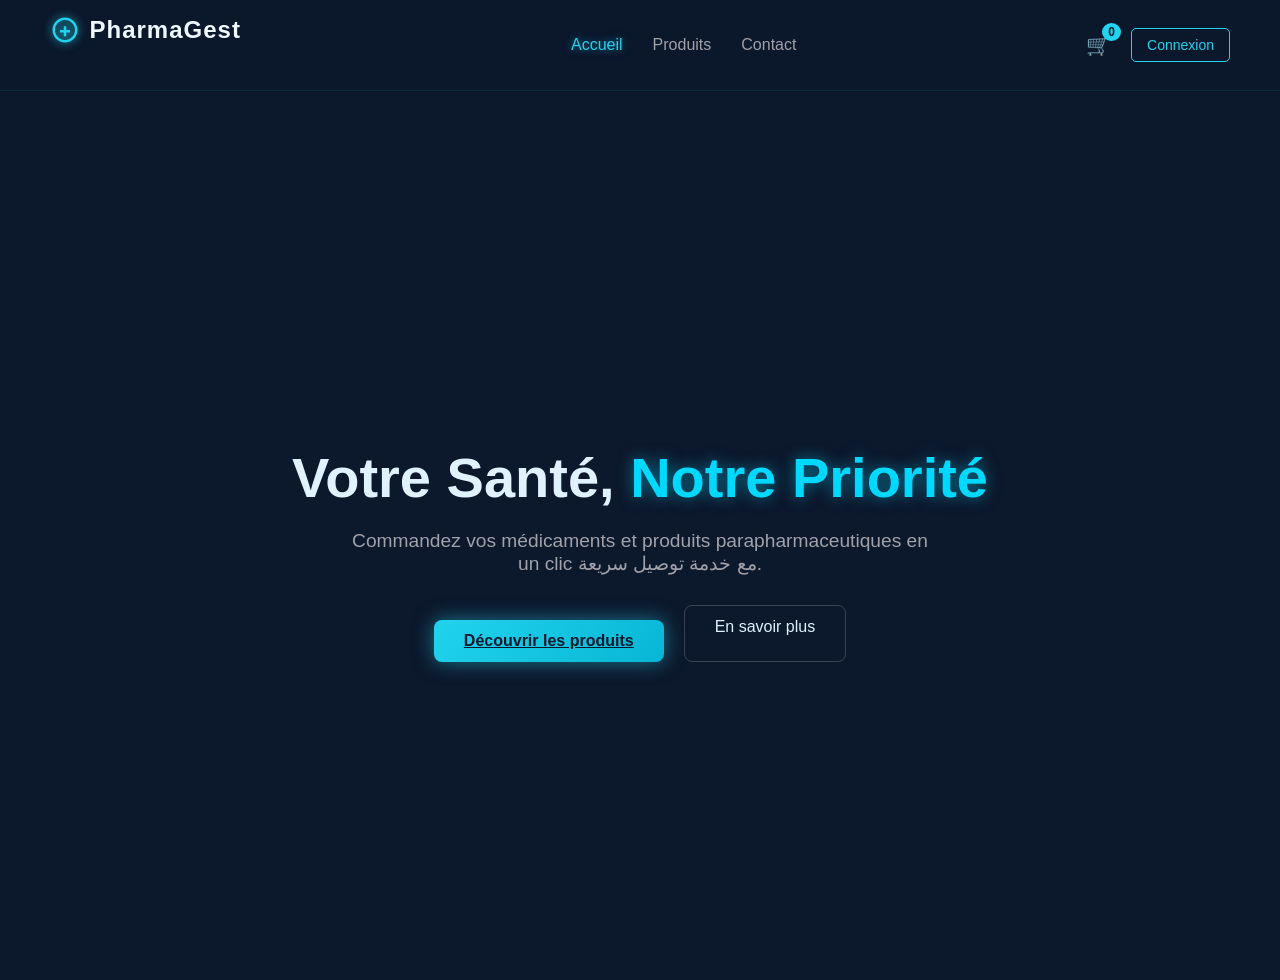
==== home.html @ 54c25d17 "first commit" ====
<!DOCTYPE html>
<html lang="fr">
<head>
    <meta charset="UTF-8">
    <meta name="viewport" content="width=device-width, initial-scale=1.0">
    <title>PharmaGest - Accueil</title>
    <link rel="stylesheet" href="style.css">
</head>
<body>

    <nav class="navbar">
        <div class="logo-container">
            <svg class="logo-icon" viewBox="0 0 24 24" fill="none" xmlns="http://www.w3.org/2000/svg">
                <path d="M12 2C6.48 2 2 6.48 2 12s4.48 10 10 10 10-4.48 10-10S17.52 2 12 2zm0 18c-4.41 0-8-3.59-8-8s3.59-8 8-8 8 3.59 8 8-3.59 8-8 8zm-1-11h2v3h3v2h-3v3h-2v-3H8v-2h3V9z" fill="currentColor"/>
            </svg>
            <span class="logo-text">PharmaGest</span>
        </div>
        <ul class="nav-links">
            <li><a href="#" class="active">Accueil</a></li>
            <li><a href="products.html">Produits</a></li>
            <li><a href="#">Contact</a></li>
        </ul>
        <div class="nav-icons">
            <a href="cart.html" class="cart-icon">🛒 <span class="cart-count">0</span></a>
            <a href="index.html" class="login-nav-btn">Connexion</a>
        </div>
    </nav>

    <section class="hero">
        <div class="hero-content">
            <h1>Votre Santé, <span class="neon-text">Notre Priorité</span></h1>
            <p>Commandez vos médicaments et produits parapharmaceutiques en un clic مع خدمة توصيل سريعة.</p>
            <div class="hero-btns">
                <a href="products.html" class="submit-btn main-btn">Découvrir les produits</a>
                <a href="#" class="secondary-btn">En savoir plus</a>
            </div>
        </div>
        </section>

</body>
</html>
---- style.css ----
body, html {
    margin: 0;
    padding: 0;
    font-family: 'Segoe UI', Tahoma, Geneva, Verdana, sans-serif;
    background-color: #0c182c; /* لون خلفية داكن مستوحى من الصورة الثانية */
    color: #e0f2fe; /* لون نص فاتح للتباين */
    display: flex;
    justify-content: center;
    align-items: center;
    min-height: 100vh;
}

/* الحاوية الرئيسية */
.container {
    max-width: 400px;
    width: 90%;
    padding: 20px;
}

/* نمط الشعار */
.logo-container {
    display: flex;
    align-items: center;
    justify-content: center;
    gap: 10px;
    margin-bottom: 30px;
}

.logo-icon {
    width: 30px;
    height: 30px;
    color: #22d3ee; /* لون سيان نيون */
    filter: drop-shadow(0 0 5px #22d3ee); /* تأثير وهج */
}

.logo-text {
    font-size: 24px;
    font-weight: bold;
    color: #f0f9ff;
    letter-spacing: 1px;
}

/* نمط بطاقة تسجيل الدخول */
.login-card {
    background-color: #111d35; /* خلفية أفتح قليلاً للبطاقة */
    padding: 30px;
    border-radius: 12px;
    box-shadow: 0 4px 6px -1px rgba(0, 0, 0, 0.3), 0 2px 4px -1px rgba(0, 0, 0, 0.2);
    border: 1px solid rgba(34, 211, 238, 0.1); /* إطار رفيع نيون */
}

h2 {
    font-size: 22px;
    margin-top: 0;
    margin-bottom: 8px;
    color: #f0f9ff;
}

.subtitle {
    font-size: 14px;
    color: #a1a1aa;
    margin-bottom: 25px;
}

/* نمط أزرار التبديل */
.toggle-container {
    background-color: rgba(255, 255, 255, 0.05);
    border-radius: 20px;
    display: flex;
    padding: 2px;
    margin-bottom: 20px;
}

.toggle-btn {
    flex: 1;
    padding: 8px;
    border: none;
    border-radius: 18px;
    background-color: transparent;
    color: #a1a1aa;
    font-size: 14px;
    cursor: pointer;
    transition: background-color 0.3s ease, color 0.3s ease;
}

.toggle-btn.active {
    background-color: #22d3ee; /* سيان نيون للزر النشط */
    color: #0c182c;
    font-weight: bold;
}

/* نمط حقول الإدخال */
.input-group {
    margin-bottom: 15px;
}

.input-group label {
    display: block;
    font-size: 12px;
    color: #e0f2fe;
    margin-bottom: 5px;
}

.input-group input {
    width: 100%;
    padding: 12px 15px;
    border-radius: 8px;
    border: 1px solid rgba(34, 211, 238, 0.1);
    background-color: rgba(255, 255, 255, 0.03);
    color: #e0f2fe;
    font-size: 14px;
    box-sizing: border-box;
}

.input-group input:focus {
    outline: none;
    border-color: #22d3ee;
    box-shadow: 0 0 8px rgba(34, 211, 238, 0.4);
}

/* نمط تسمية كلمة المرور وروابط "نسيت كلمة المرور" */
.password-label-container {
    display: flex;
    justify-content: space-between;
    align-items: center;
    margin-bottom: 5px;
}

.forgot-password, .signup-link a, .footer a {
    font-size: 12px;
    color: #22d3ee; /* سيان نيون للروابط */
    text-decoration: none;
}

.forgot-password:hover, .signup-link a:hover, .footer a:hover {
    text-decoration: underline;
}

/* نمط حقل كلمة المرور مع أيقونة العين */
.password-input-wrapper {
    position: relative;
}

.password-input-wrapper input {
    padding-right: 40px;
}

.password-toggle {
    position: absolute;
    right: 12px;
    top: 50%;
    transform: translateY(-50%);
    cursor: pointer;
    color: #a1a1aa;
}

/* نمط زر تسجيل الدخول الأساسي */
.submit-btn {
    width: 100%;
    padding: 12px;
    border: none;
    border-radius: 8px;
    background: linear-gradient(135deg, #22d3ee 0%, #06b6d4 100%); /* تدرج نيون */
    color: #0c182c;
    font-size: 16px;
    font-weight: bold;
    cursor: pointer;
    margin-top: 15px;
    transition: filter 0.3s ease;
    filter: drop-shadow(0 0 10px rgba(34, 211, 238, 0.5)); /* تأثير وهج */
}

.submit-btn:hover {
    filter: drop-shadow(0 0 15px rgba(34, 211, 238, 0.7));
}

/* نمط رابط الاشتراك */
.signup-link {
    text-align: center;
    font-size: 14px;
    color: #a1a1aa;
    margin-top: 20px;
}

.footer {
    text-align: center;
    font-size: 10px;
    color: rgba(224, 242, 254, 0.5);
    margin-top: 30px;
    line-height: 1.6;
}
/* تنسيق إضافي لصفحة التسجيل */
.signup-container {
    max-width: 500px; /* جعل البطاقة أعرض قليلاً لأن الحقول أكثر */
    padding: 10px;
}

/* لجعل الاسم واللقب في سطر واحد */
.input-row {
    display: flex;
    gap: 15px;
    margin-bottom: 0;
}

.input-row .input-group {
    flex: 1;
}

/* نص صغير تحت حقل كلمة المرور */
.helper-text {
    font-size: 11px;
    color: rgba(161, 161, 170, 0.7);
    margin-top: 4px;
    display: block;
}

/* تحسين استجابة الموبايل */
@media (max-width: 480px) {
    .input-row {
        flex-direction: column;
        gap: 0;
    }
}
/* --- Navbar Styles --- */
.navbar {
    position: fixed;
    top: 0;
    width: 100%;
    padding: 15px 50px;
    display: flex;
    justify-content: space-between;
    align-items: center;
    background: rgba(12, 24, 44, 0.95);
    backdrop-filter: blur(10px);
    border-bottom: 1px solid rgba(34, 211, 238, 0.1);
    z-index: 1000;
    box-sizing: border-box;
}

.nav-links {
    list-style: none;
    display: flex;
    gap: 30px;
}

.nav-links a {
    text-decoration: none;
    color: #a1a1aa;
    font-weight: 500;
    transition: 0.3s;
}

.nav-links a:hover, .nav-links a.active {
    color: #22d3ee;
    text-shadow: 0 0 8px rgba(34, 211, 238, 0.6);
}

.nav-icons {
    display: flex;
    align-items: center;
    gap: 20px;
}

.cart-icon {
    text-decoration: none;
    font-size: 20px;
    position: relative;
}

.cart-count {
    position: absolute;
    top: -10px;
    right: -10px;
    background: #22d3ee;
    color: #0c182c;
    font-size: 12px;
    font-weight: bold;
    padding: 2px 6px;
    border-radius: 50%;
}

.login-nav-btn {
    text-decoration: none;
    color: #22d3ee;
    border: 1px solid #22d3ee;
    padding: 8px 15px;
    border-radius: 5px;
    font-size: 14px;
    transition: 0.3s;
}

.login-nav-btn:hover {
    background: #22d3ee;
    color: #0c182c;
}

/* --- Hero Section Styles --- */
.hero {
    height: 100vh;
    display: flex;
    align-items: center;
    justify-content: center;
    text-align: center;
    padding-top: 80px; /* للتعويض عن الـ navbar الثابت */
}

.hero-content h1 {
    font-size: 3.5rem;
    margin-bottom: 20px;
}

.neon-text {
    color: #22d3ee;
    text-shadow: 0 0 15px rgba(34, 211, 238, 0.8);
}

.hero-content p {
    font-size: 1.2rem;
    color: #a1a1aa;
    max-width: 600px;
    margin: 0 auto 30px;
}

.hero-btns {
    display: flex;
    justify-content: center;
    gap: 20px;
}

.main-btn {
    width: auto !important; /* لكسر العرض الكامل للزر السابق */
    padding: 12px 30px !important;
}

.secondary-btn {
    padding: 12px 30px;
    border: 1px solid rgba(161, 161, 170, 0.3);
    border-radius: 8px;
    color: #e0f2fe;
    text-decoration: none;
    transition: 0.3s;
}

.secondary-btn:hover {
    background: rgba(255, 255, 255, 0.05);
    border-color: #e0f2fe;
}
/* --- Products Page Styles --- */
.products-section {
    padding: 120px 50px 50px;
    min-height: 100vh;
}

.section-header {
    display: flex;
    justify-content: space-between;
    align-items: center;
    margin-bottom: 40px;
}

.search-bar input {
    padding: 10px 20px;
    border-radius: 20px;
    border: 1px solid rgba(34, 211, 238, 0.2);
    background: rgba(255, 255, 255, 0.05);
    color: white;
    width: 250px;
    transition: 0.3s;
}

.search-bar input:focus {
    width: 350px;
    border-color: #22d3ee;
    outline: none;
    box-shadow: 0 0 10px rgba(34, 211, 238, 0.2);
}

/* نظام الشبكة للبطاقات */
.products-grid {
    display: grid;
    grid-template-columns: repeat(auto-fill, minmax(220px, 1fr));
    gap: 25px;
}

/* تصميم البطاقة */
.product-card {
    background: #111d35;
    border-radius: 15px;
    padding: 20px;
    position: relative;
    border: 1px solid rgba(255, 255, 255, 0.05);
    transition: all 0.3s ease;
    overflow: hidden;
}
.product-card:hover {
    transform: translateY(-10px);
    border-color: #22d3ee;
    box-shadow: 0 10px 20px rgba(0, 0, 0, 0.3), 0 0 15px rgba(34, 211, 238, 0.1);
}

.product-badge {
    position: absolute;
    top: 10px;
    right: 10px;
    background: rgba(34, 211, 238, 0.2);
    color: #22d3ee;
    font-size: 10px;
    padding: 3px 8px;
    border-radius: 10px;
    text-transform: uppercase;
}

.product-badge.low {
    background: rgba(239, 68, 68, 0.2);
    color: #ef4444;
}

.product-image {
    font-size: 50px;
    text-align: center;
    margin: 20px 0;
}

.product-info h3 {
    font-size: 16px;
    margin-bottom: 5px;
    color: #f0f9ff;
}

.product-info .category {
    font-size: 12px;
    color: #a1a1aa;
    margin-bottom: 15px;
}

.product-footer {
    display: flex;
    justify-content: space-between;
    align-items: center;
}

.price {
    font-weight: bold;
    color: #22d3ee;
    font-size: 18px;
}

.add-to-cart {
    background: #22d3ee;
    border: none;
    width: 30px;
    height: 30px;
    border-radius: 8px;
    color: #0c182c;
    font-weight: bold;
    cursor: pointer;
    transition: 0.3s;
}

.add-to-cart:hover {
    background: #f0f9ff;
    transform: scale(1.1);
}
/* --- تنسيق صفحة السلة --- */
.cart-section { padding: 100px 8%; }
.cart-container { display: flex; gap: 30px; margin-top: 30px; align-items: flex-start; }

.cart-items { flex: 2; display: flex; flex-direction: column; gap: 15px; }

.cart-item {
    background: var(--card-bg);
    padding: 20px;
    border-radius: 15px;
    display: flex;
    align-items: center;
    justify-content: space-between;
    border: 1px solid rgba(0, 217, 255, 0.05);
}

.item-emoji { font-size: 40px; margin-right: 20px; }
.item-details { flex: 1; }
.item-details h3 { font-size: 18px; }
.item-details p { color: var(--neon-cyan); font-weight: bold; }

.quantity-control { display: flex; align-items: center; gap: 15px; margin: 0 30px; }
.quantity-control button {
    background: rgba(255,255,255,0.05);
    border: 1px solid var(--neon-cyan);
    color: white;
    width: 30px; height: 30px;
    border-radius: 5px;
    cursor: pointer;
}

.cart-summary {
    flex: 1;
    background: var(--card-bg);
    padding: 30px;
    border-radius: 20px;
    border: 1px solid var(--neon-cyan);
    box-shadow: 0 0 20px rgba(0, 217, 255, 0.1);
}

.summary-line { display: flex; justify-content: space-between; margin-bottom: 15px; color: var(--text-dim); }
.summary-line.total { color: white; font-size: 20px; font-weight: bold; margin-top: 15px; }

hr { border: 0; border-top: 1px solid rgba(255,255,255,0.1); margin: 15px 0; }
/* --- إعدادات لوحة التحكم (Dashboard) --- */

/* الحاوية الرئيسية التي تجمع الـ Sidebar والمحتوى */
.dashboard-container {
    display: flex; /* لترتيب العناصر جنباً إلى جنب */
    min-height: 100vh;
    background-color: #050d1a; /* لون الخلفية الغامق */
}

/* القائمة الجانبية (Sidebar) */
.sidebar {
    width: 280px;
    background-color: #0c182c; /* لون البطاقات الداكن */
    padding: 30px 20px;
    border-right: 1px solid rgba(0, 217, 255, 0.1);
    display: flex;
    flex-direction: column;
    position: sticky; /* لجعلها ثابتة أثناء التمرير */
    top: 0;
    height: 100vh;
}

.sidebar .logo {
    font-size: 24px;
    font-weight: bold;
    color: #00d9ff;
    margin-bottom: 50px;
    display: flex;
    align-items: center;
    gap: 10px;
}

.sidebar-links {
    list-style: none;
}

.sidebar-links li {
    margin-bottom: 15px;
}

.sidebar-links a {
    text-decoration: none;
    color: #a1a1aa;
    display: flex;
    align-items: center;
    padding: 12px 15px;
    border-radius: 10px;
    transition: 0.3s;
}

.sidebar-links a:hover, 
.sidebar-links a.active {
    background: rgba(0, 217, 255, 0.1);
    color: #00d9ff;
    text-shadow: 0 0 10px rgba(0, 217, 255, 0.3);
}

.badge {
    background: #00d9ff;
    color: #050d1a;
    padding: 2px 8px;
    border-radius: 50px;
    font-size: 12px;
    margin-left: auto;
    font-weight: bold;
}

/* المحتوى الرئيسي (Main Content) */
.dashboard-content {
    flex: 1; /* ليشغل باقي مساحة الشاشة */
    padding: 40px;
    overflow-y: auto;
}

.dash-header {
    display: flex;
    justify-content: space-between;
    align-items: center;
    margin-bottom: 40px;
}

.dash-header h2 {
    font-size: 28px;
}

.neon-text {
    color: #00d9ff;
    text-shadow: 0 0 15px rgba(0, 217, 255, 0.5);
}

/* شبكة الإحصائيات (Stats Grid) */
.stats-grid {
    display: grid;
    grid-template-columns: repeat(auto-fit, minmax(240px, 1fr));
    gap: 25px;
    margin-bottom: 40px;
}

.stat-card {
    background: #0c182c;
    padding: 25px;
    border-radius: 20px;
    border-left: 5px solid #00d9ff;
    box-shadow: 0 10px 30px rgba(0,0,0,0.3);
}

.stat-card h3 {
    font-size: 16px;
    color: #a1a1aa;
    margin-bottom: 10px;
}

.stat-card .price {
    font-size: 24px;
    font-weight: bold;
    color: #fff;
}

/* الجدول (Orders Table) */
.table-container {
    background: #0c182c;
    padding: 30px;
    border-radius: 20px;
    box-shadow: 0 10px 30px rgba(0,0,0,0.3);
}

.table-container h3 {
    margin-bottom: 20px;
    font-size: 20px;
}

.dash-table {
    width: 100%;
    border-collapse: collapse;
}

.dash-table th {
    text-align: left;
    padding: 15px;
    color: #a1a1aa;
    border-bottom: 1px solid rgba(255,255,255,0.05);
}

.dash-table td {
    padding: 15px;
    border-bottom: 1px solid rgba(255,255,255,0.05);
}

/* حالات الطلب (Status Badges) */
.status {
    padding: 6px 12px;
    border-radius: 8px;
    font-size: 12px;
    font-weight: bold;
}

.status.pending {
    background: rgba(255, 193, 7, 0.1);
    color: #ffc107;
}

.status.complete {
    background: rgba(40, 167, 69, 0.1);
    color: #28a745;
}
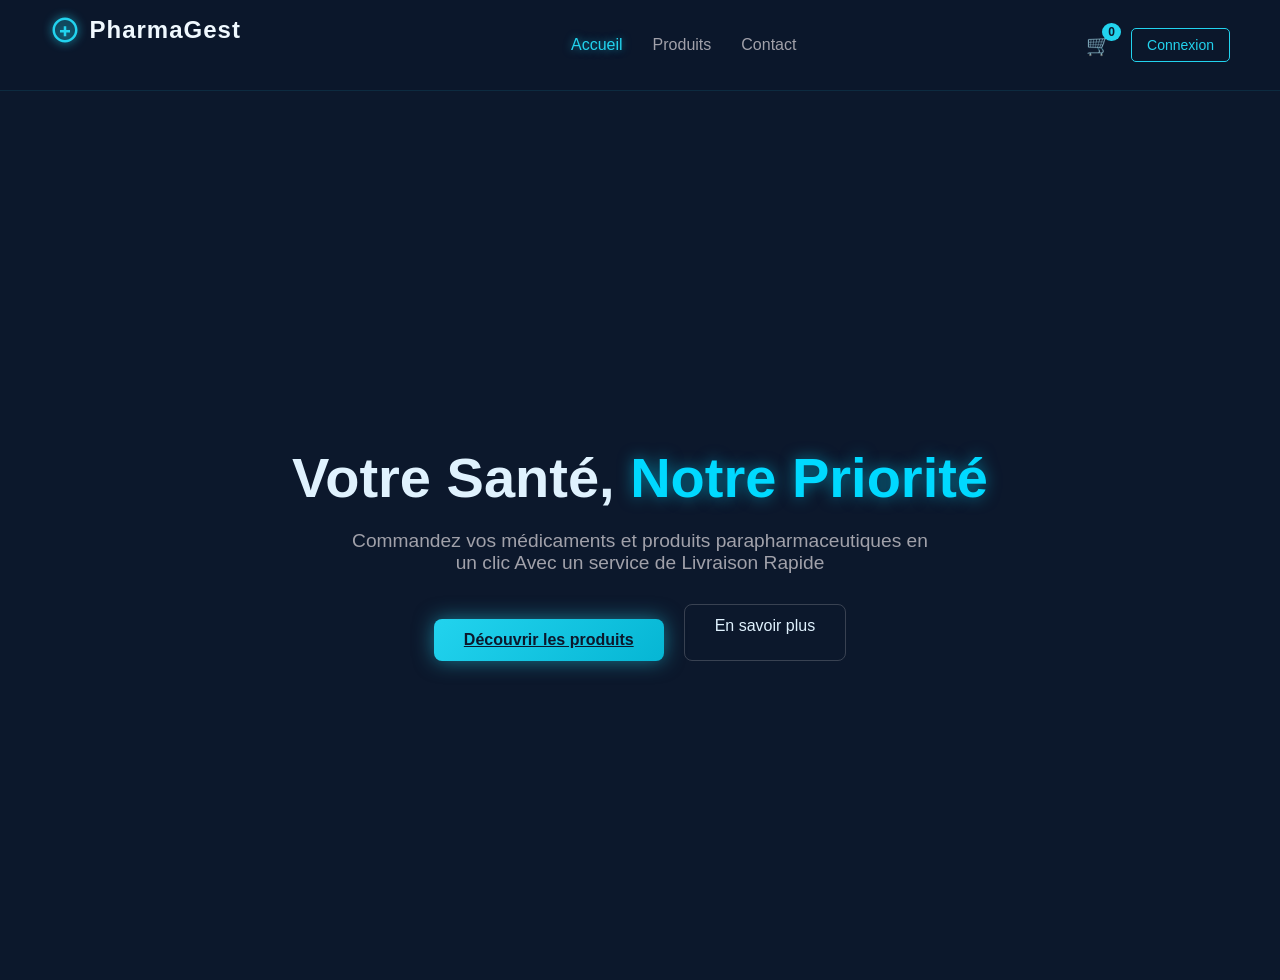
==== commit 8ec04c53: "2commit" ====
--- a/home.html
+++ b/home.html
@@ -29,7 +29,7 @@
     <section class="hero">
         <div class="hero-content">
             <h1>Votre Santé, <span class="neon-text">Notre Priorité</span></h1>
-            <p>Commandez vos médicaments et produits parapharmaceutiques en un clic مع خدمة توصيل سريعة.</p>
+            <p>Commandez vos médicaments et produits parapharmaceutiques en un clic Avec un service de Livraison Rapide</p>
             <div class="hero-btns">
                 <a href="products.html" class="submit-btn main-btn">Découvrir les produits</a>
                 <a href="#" class="secondary-btn">En savoir plus</a>
